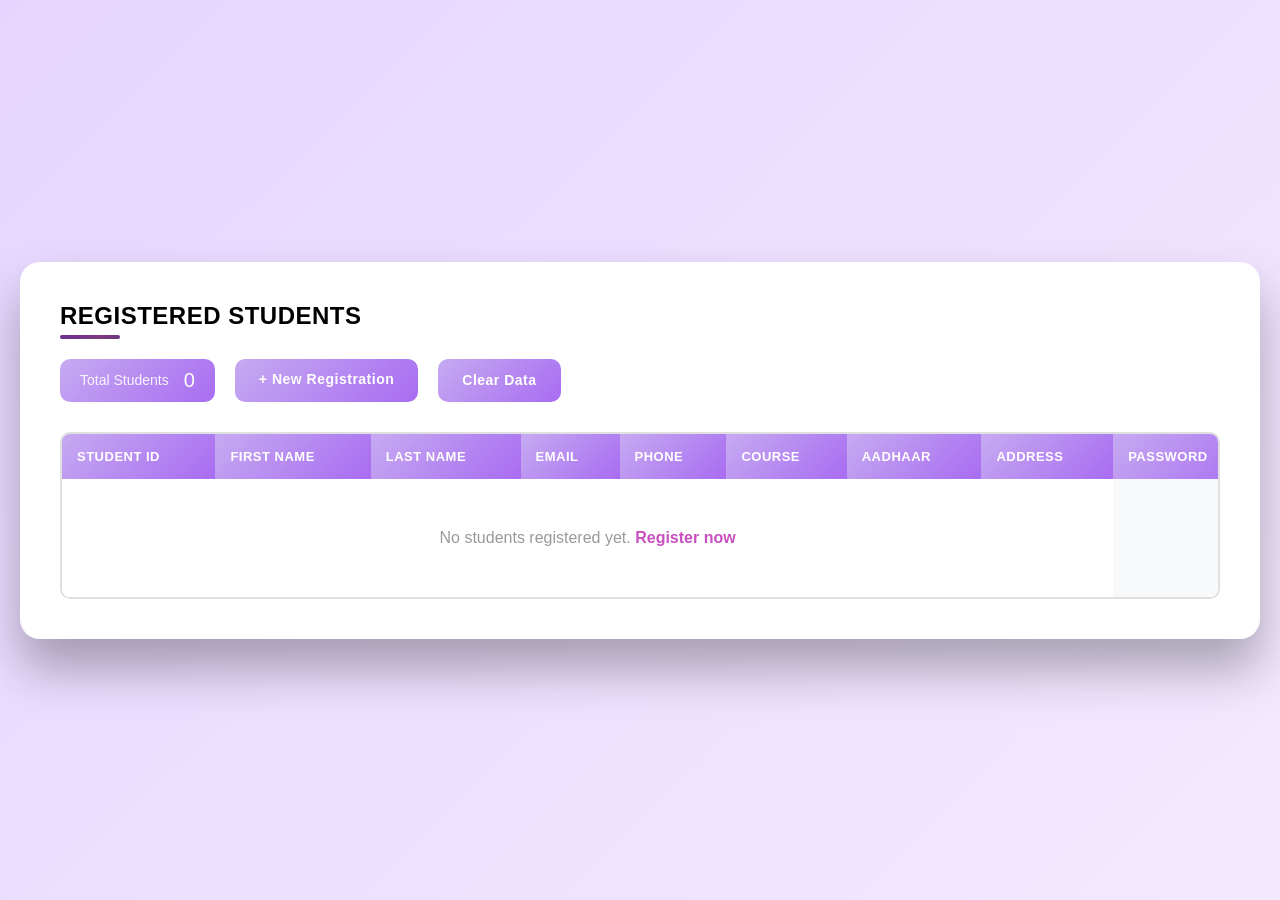
==== user.html @ 1a7b6b1f "Updated registered students" ====
<!DOCTYPE html>
<html lang="en">

<head>
    <meta charset="UTF-8">
    <meta name="viewport" content="width=device-width, initial-scale=1.0">
    <title>Registered Students</title>
    <style>
        * {
            margin: 0;
            padding: 0;
            box-sizing: border-box;
            font-family: -apple-system, BlinkMacSystemFont, 'Segoe UI', Roboto, sans-serif;
        }

        body {
            min-height: 100vh;
            background: linear-gradient(135deg, #E6D6FF, #F3E9FF);
            display: flex;
            align-items: center;
            justify-content: center;
            padding: 20px;
        }

        .container {
            max-width: 1300px;
            width: 100%;
            background: white;
            border-radius: 20px;
            box-shadow: 0 30px 50px rgba(0, 0, 0, 0.3);
            overflow: hidden;
            padding: 40px;
        }

        .header {
            display: block;
            justify-content: space-between;
            align-items: center;
            margin-bottom: 30px;
            flex-wrap: wrap;
            gap: 20px;
        }

        .header h3 {
            font-size: 24px;
            font-weight: 600;
            color: black;
            letter-spacing: 0.5px;
            margin-bottom: 20px;
        }

        .header h3:after {
            content: '';
            display: block;
            width: 60px;
            height: 4px;
            background: linear-gradient(145deg, rgb(108, 46, 149) 0%, rgb(126, 58, 127) 70%, rgb(100, 53, 128) 100%);
            margin-top: 5px;
            border-radius: 2px;
        }

        .header-actions {
            display: flex;
            gap: 20px;
        }

        .btn-back {
            padding: 12px 24px;
            border: none;
            border-radius: 10px;
            font-size: 14px;
            font-weight: 600;
            cursor: pointer;
            transition: all 0.3s;
            text-decoration: none;
            display: inline-block;
            letter-spacing: 0.5px;
            background: linear-gradient(135deg, rgb(198, 170, 241), rgb(168, 108, 241));
            color: white;
        }

        .btn-back:hover {
            transform: translateY(-2px);
            box-shadow: 0 10px 25px rgba(200, 80, 192, 0.4);
        }

        .stats-card {
            background: linear-gradient(135deg, rgb(198, 170, 241), rgb(168, 108, 241));
            padding: 10px 20px;
            border-radius: 10px;
            color: white;
            display: inline-flex;
            align-items: center;
            gap: 15px;
        }

        .stats-label {
            font-size: 14px;
            font-weight: 500;
            opacity: 0.9;
        }

        .stats-value {
            font-size: 20px;
        }

        .table-container {
            width: 100%;
            overflow-x: auto;
            border-radius: 10px;
            border: 2px solid #e0e0e0;
            background: #f8f9fa;
        }

        table {
            width: 100%;
            border-collapse: collapse;
            min-width: 1200px;
        }

        th {
            background: linear-gradient(135deg, rgb(198, 170, 241), rgb(168, 108, 241));
            color: white;
            padding: 15px;
            text-align: left;
            font-weight: 600;
            font-size: 13px;
            letter-spacing: 0.5px;
            white-space: nowrap;
        }

        td {
            padding: 12px 15px;
            border-bottom: 1px solid #e0e0e0;
            color: #333;
            font-size: 14px;
            background: white;
        }

        tr:hover td {
            background: #f0f0f0;
        }

        tr:last-child td {
            border-bottom: none;
        }

        .no-data {
            text-align: center;
            padding: 50px;
            color: #999;
            font-size: 16px;
        }

        .no-data a {
            color: #C850C0;
            text-decoration: none;
            font-weight: 600;
        }

        .no-data a:hover {
            text-decoration: underline;
        }

        @media (max-width: 768px) {
            .container {
                padding: 20px;
            }

            .header {
                flex-direction: column;
                align-items: stretch;
            }

            .header-actions {
                flex-direction: column;
            }

            .btn-back {
                text-align: center;
            }
        }
    </style>
</head>

<body>
    <div class="container">
        <div class="header">
            <h3>REGISTERED STUDENTS</h3>
            <div class="header-actions">
                <div class="stats-card">
                    <span class="stats-label">Total Students</span>
                    <span class="stats-value" id="totalStudents">0</span>
                </div>
                <a href="index.html" class="btn-back">+ New Registration</a>
                <button class="btn-back" id="clearDataBtn" style="background: linear-gradient(135deg, rgb(198, 170, 241), rgb(168, 108, 241));">Clear Data</button>
            </div>
        </div>

        <div class="table-container">
            <table>
                <thead>
                    <tr>
                        <th>STUDENT ID</th>
                        <th>FIRST NAME</th>
                        <th>LAST NAME</th>
                        <th>EMAIL</th>
                        <th>PHONE</th>
                        <th>COURSE</th>
                        <th>AADHAAR</th>
                        <th>ADDRESS</th>
                        <th>PASSWORD</th>
                    </tr>
                </thead>
                <tbody id="usersTableBody">
                    <!-- Data will be inserted here -->
                </tbody>
            </table>
        </div>
    </div>

    <script>
        function loadUsers() {
            const users = JSON.parse(localStorage.getItem("users")) || [];
            const tableBody = document.getElementById('usersTableBody');
            const totalSpan = document.getElementById('totalStudents');

            totalSpan.textContent = users.length;

            if (users.length === 0) {
                tableBody.innerHTML = `
                    <tr>
                        <td colspan="8" class="no-data">
                            No students registered yet. 
                            <a href="index.html">Register now</a>
                        </td>
                    </tr>
                `;
                return;
            }

            let tableHTML = '';
            [...users].reverse().forEach(user => {
                const aadhaar = user.aadhaar || 'N/A';

                tableHTML += `
                    <tr>
                        <td><strong>${user.studentId || 'N/A'}</strong></td>
                        <td>${user.firstName || ''}</td>
                        <td>${user.lastName || ''}</td>
                        <td>${user.email || 'N/A'}</td>
                        <td>${user.phone || 'N/A'}</td>
                        <td>${user.course || 'N/A'}</td>
                        <td>${aadhaar}</td>
                        <td>${user.address || 'N/A'}</td>
                        
                        <td>${user.password ? '********' : 'N/A'}</td>
                    </tr>
                `;
            });

            tableBody.innerHTML = tableHTML;
        }
        document.getElementById("clearDataBtn").addEventListener("click", function () {
        localStorage.removeItem("users");
         loadUsers();
        });
        setInterval(loadUsers, 30000);
        document.addEventListener('DOMContentLoaded', loadUsers);
    </script>
</body>

</html>
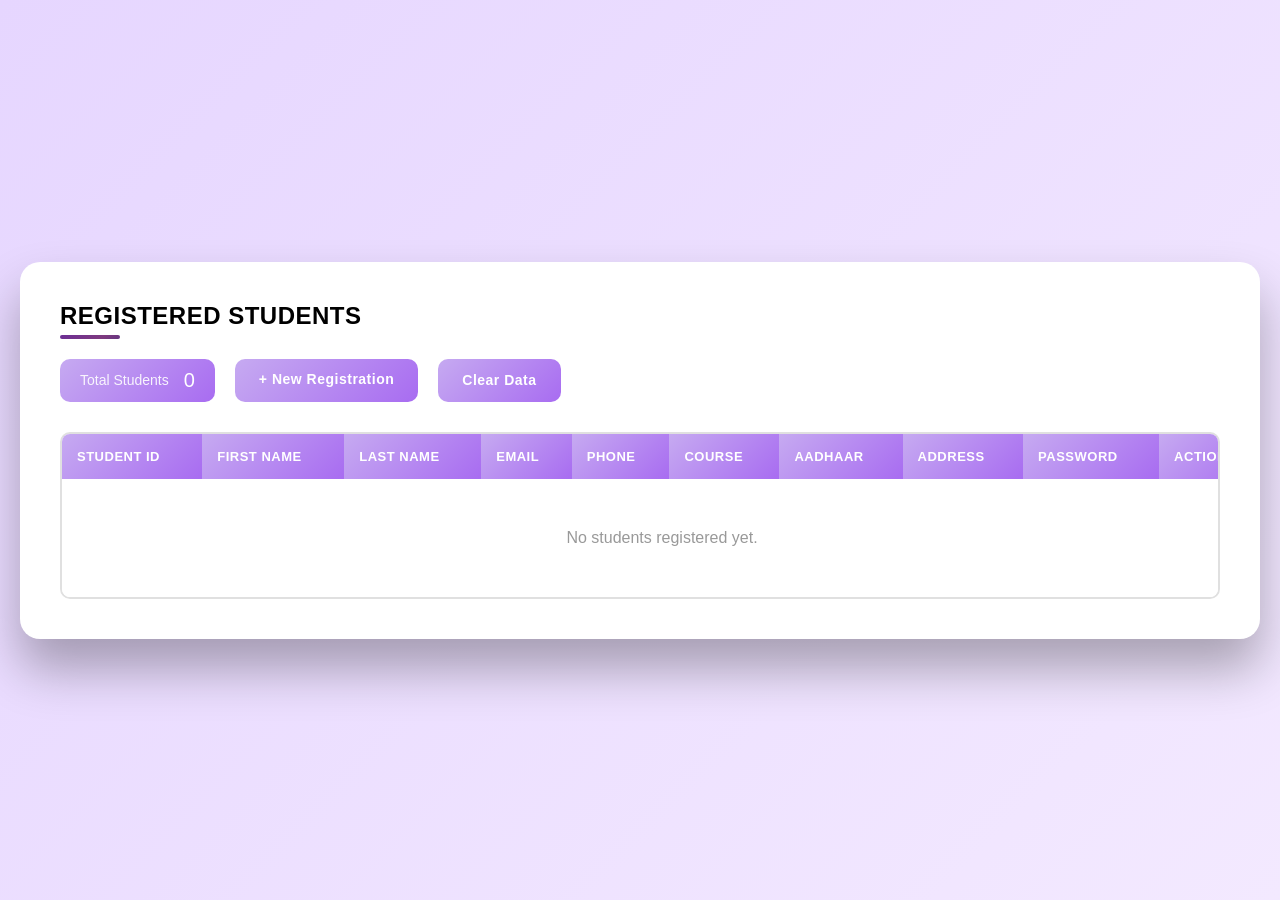
==== commit 9652a204: "Updated Form" ====
--- a/user.html
+++ b/user.html
@@ -2,272 +2,273 @@
 <html lang="en">
 
 <head>
-    <meta charset="UTF-8">
-    <meta name="viewport" content="width=device-width, initial-scale=1.0">
-    <title>Registered Students</title>
-    <style>
-        * {
-            margin: 0;
-            padding: 0;
-            box-sizing: border-box;
-            font-family: -apple-system, BlinkMacSystemFont, 'Segoe UI', Roboto, sans-serif;
-        }
-
-        body {
-            min-height: 100vh;
-            background: linear-gradient(135deg, #E6D6FF, #F3E9FF);
-            display: flex;
-            align-items: center;
-            justify-content: center;
-            padding: 20px;
-        }
-
-        .container {
-            max-width: 1300px;
-            width: 100%;
-            background: white;
-            border-radius: 20px;
-            box-shadow: 0 30px 50px rgba(0, 0, 0, 0.3);
-            overflow: hidden;
-            padding: 40px;
-        }
-
-        .header {
-            display: block;
-            justify-content: space-between;
-            align-items: center;
-            margin-bottom: 30px;
-            flex-wrap: wrap;
-            gap: 20px;
-        }
-
-        .header h3 {
-            font-size: 24px;
-            font-weight: 600;
-            color: black;
-            letter-spacing: 0.5px;
-            margin-bottom: 20px;
-        }
-
-        .header h3:after {
-            content: '';
-            display: block;
-            width: 60px;
-            height: 4px;
-            background: linear-gradient(145deg, rgb(108, 46, 149) 0%, rgb(126, 58, 127) 70%, rgb(100, 53, 128) 100%);
-            margin-top: 5px;
-            border-radius: 2px;
-        }
-
-        .header-actions {
-            display: flex;
-            gap: 20px;
-        }
-
-        .btn-back {
-            padding: 12px 24px;
-            border: none;
-            border-radius: 10px;
-            font-size: 14px;
-            font-weight: 600;
-            cursor: pointer;
-            transition: all 0.3s;
-            text-decoration: none;
-            display: inline-block;
-            letter-spacing: 0.5px;
-            background: linear-gradient(135deg, rgb(198, 170, 241), rgb(168, 108, 241));
-            color: white;
-        }
-
-        .btn-back:hover {
-            transform: translateY(-2px);
-            box-shadow: 0 10px 25px rgba(200, 80, 192, 0.4);
-        }
-
-        .stats-card {
-            background: linear-gradient(135deg, rgb(198, 170, 241), rgb(168, 108, 241));
-            padding: 10px 20px;
-            border-radius: 10px;
-            color: white;
-            display: inline-flex;
-            align-items: center;
-            gap: 15px;
-        }
-
-        .stats-label {
-            font-size: 14px;
-            font-weight: 500;
-            opacity: 0.9;
-        }
-
-        .stats-value {
-            font-size: 20px;
-        }
-
-        .table-container {
-            width: 100%;
-            overflow-x: auto;
-            border-radius: 10px;
-            border: 2px solid #e0e0e0;
-            background: #f8f9fa;
-        }
-
-        table {
-            width: 100%;
-            border-collapse: collapse;
-            min-width: 1200px;
-        }
-
-        th {
-            background: linear-gradient(135deg, rgb(198, 170, 241), rgb(168, 108, 241));
-            color: white;
-            padding: 15px;
-            text-align: left;
-            font-weight: 600;
-            font-size: 13px;
-            letter-spacing: 0.5px;
-            white-space: nowrap;
-        }
-
-        td {
-            padding: 12px 15px;
-            border-bottom: 1px solid #e0e0e0;
-            color: #333;
-            font-size: 14px;
-            background: white;
-        }
-
-        tr:hover td {
-            background: #f0f0f0;
-        }
-
-        tr:last-child td {
-            border-bottom: none;
-        }
-
-        .no-data {
-            text-align: center;
-            padding: 50px;
-            color: #999;
-            font-size: 16px;
-        }
-
-        .no-data a {
-            color: #C850C0;
-            text-decoration: none;
-            font-weight: 600;
-        }
-
-        .no-data a:hover {
-            text-decoration: underline;
-        }
-
-        @media (max-width: 768px) {
-            .container {
-                padding: 20px;
-            }
-
-            .header {
-                flex-direction: column;
-                align-items: stretch;
-            }
-
-            .header-actions {
-                flex-direction: column;
-            }
-
-            .btn-back {
-                text-align: center;
-            }
-        }
-    </style>
+<meta charset="UTF-8">
+<meta name="viewport" content="width=device-width, initial-scale=1.0">
+<title>Registered Students</title>
+
+<style>
+*{
+margin:0;
+padding:0;
+box-sizing:border-box;
+font-family:-apple-system,BlinkMacSystemFont,'Segoe UI',Roboto,sans-serif;
+}
+
+body{
+min-height:100vh;
+background:linear-gradient(135deg,#E6D6FF,#F3E9FF);
+display:flex;
+align-items:center;
+justify-content:center;
+padding:20px;
+}
+
+.container{
+max-width:1300px;
+width:100%;
+background:white;
+border-radius:20px;
+box-shadow:0 30px 50px rgba(0,0,0,0.3);
+overflow:hidden;
+padding:40px;
+}
+
+.header{
+display:block;
+justify-content:space-between;
+align-items:center;
+margin-bottom:30px;
+flex-wrap:wrap;
+gap:20px;
+}
+
+.header h3{
+font-size:24px;
+font-weight:600;
+color:black;
+letter-spacing:.5px;
+margin-bottom:20px;
+}
+
+.header h3:after{
+content:'';
+display:block;
+width:60px;
+height:4px;
+background:linear-gradient(145deg,rgb(108,46,149)0%,rgb(126,58,127)70%,rgb(100,53,128)100%);
+margin-top:5px;
+border-radius:2px;
+}
+
+.header-actions{
+display:flex;
+gap:20px;
+}
+
+.btn-back{
+padding:12px 24px;
+border:none;
+border-radius:10px;
+font-size:14px;
+font-weight:600;
+cursor:pointer;
+transition:.3s;
+text-decoration:none;
+display:inline-block;
+letter-spacing:.5px;
+background:linear-gradient(135deg,rgb(198,170,241),rgb(168,108,241));
+color:white;
+}
+
+.btn-back:hover{
+transform:translateY(-2px);
+box-shadow:0 10px 25px rgba(200,80,192,.4);
+}
+
+.stats-card{
+background:linear-gradient(135deg,rgb(198,170,241),rgb(168,108,241));
+padding:10px 20px;
+border-radius:10px;
+color:white;
+display:inline-flex;
+align-items:center;
+gap:15px;
+}
+
+.stats-label{
+font-size:14px;
+font-weight:500;
+opacity:.9;
+}
+
+.stats-value{
+font-size:20px;
+}
+
+.table-container{
+width:100%;
+overflow-x:auto;
+border-radius:10px;
+border:2px solid #e0e0e0;
+background:#f8f9fa;
+}
+
+table{
+width:100%;
+border-collapse:collapse;
+min-width:1200px;
+}
+
+th{
+background:linear-gradient(135deg,rgb(198,170,241),rgb(168,108,241));
+color:white;
+padding:15px;
+text-align:left;
+font-weight:600;
+font-size:13px;
+letter-spacing:.5px;
+white-space:nowrap;
+}
+
+td{
+padding:12px 15px;
+border-bottom:1px solid #e0e0e0;
+color:#333;
+font-size:14px;
+background:white;
+}
+
+tr:hover td{
+background:#f0f0f0;
+}
+
+tr:last-child td{
+border-bottom:none;
+}
+
+.no-data{
+text-align:center;
+padding:50px;
+color:#999;
+font-size:16px;
+}
+
+.no-data a{
+color:#C850C0;
+text-decoration:none;
+font-weight:600;
+}
+
+.no-data a:hover{
+text-decoration:underline;
+}
+
+@media(max-width:768px){
+.container{padding:20px;}
+
+.header{
+flex-direction:column;
+align-items:stretch;
+}
+
+.header-actions{
+flex-direction:column;
+}
+
+.btn-back{text-align:center;}
+}
+</style>
 </head>
-
 <body>
-    <div class="container">
-        <div class="header">
-            <h3>REGISTERED STUDENTS</h3>
-            <div class="header-actions">
-                <div class="stats-card">
-                    <span class="stats-label">Total Students</span>
-                    <span class="stats-value" id="totalStudents">0</span>
-                </div>
-                <a href="index.html" class="btn-back">+ New Registration</a>
-                <button class="btn-back" id="clearDataBtn" style="background: linear-gradient(135deg, rgb(198, 170, 241), rgb(168, 108, 241));">Clear Data</button>
-            </div>
-        </div>
-
-        <div class="table-container">
-            <table>
-                <thead>
-                    <tr>
-                        <th>STUDENT ID</th>
-                        <th>FIRST NAME</th>
-                        <th>LAST NAME</th>
-                        <th>EMAIL</th>
-                        <th>PHONE</th>
-                        <th>COURSE</th>
-                        <th>AADHAAR</th>
-                        <th>ADDRESS</th>
-                        <th>PASSWORD</th>
-                    </tr>
-                </thead>
-                <tbody id="usersTableBody">
-                    <!-- Data will be inserted here -->
-                </tbody>
-            </table>
-        </div>
-    </div>
-
-    <script>
-        function loadUsers() {
-            const users = JSON.parse(localStorage.getItem("users")) || [];
-            const tableBody = document.getElementById('usersTableBody');
-            const totalSpan = document.getElementById('totalStudents');
-
-            totalSpan.textContent = users.length;
-
-            if (users.length === 0) {
-                tableBody.innerHTML = `
-                    <tr>
-                        <td colspan="8" class="no-data">
-                            No students registered yet. 
-                            <a href="index.html">Register now</a>
-                        </td>
-                    </tr>
-                `;
-                return;
-            }
-
-            let tableHTML = '';
-            [...users].reverse().forEach(user => {
-                const aadhaar = user.aadhaar || 'N/A';
-
-                tableHTML += `
-                    <tr>
-                        <td><strong>${user.studentId || 'N/A'}</strong></td>
-                        <td>${user.firstName || ''}</td>
-                        <td>${user.lastName || ''}</td>
-                        <td>${user.email || 'N/A'}</td>
-                        <td>${user.phone || 'N/A'}</td>
-                        <td>${user.course || 'N/A'}</td>
-                        <td>${aadhaar}</td>
-                        <td>${user.address || 'N/A'}</td>
-                        
-                        <td>${user.password ? '********' : 'N/A'}</td>
-                    </tr>
-                `;
-            });
-
-            tableBody.innerHTML = tableHTML;
-        }
-        document.getElementById("clearDataBtn").addEventListener("click", function () {
-        localStorage.removeItem("users");
-         loadUsers();
-        });
-        setInterval(loadUsers, 30000);
-        document.addEventListener('DOMContentLoaded', loadUsers);
-    </script>
+<div class="container">
+<div class="header">
+<h3>REGISTERED STUDENTS</h3>
+
+<div class="header-actions">
+
+<div class="stats-card">
+<span class="stats-label">Total Students</span>
+<span class="stats-value" id="totalStudents">0</span>
+</div>
+
+<a href="index.html" class="btn-back">+ New Registration</a>
+<button class="btn-back" id="clearDataBtn">Clear Data</button>
+</div>
+</div>
+
+<div class="table-container">
+<table>
+<thead>
+<tr>
+<th>STUDENT ID</th>
+<th>FIRST NAME</th>
+<th>LAST NAME</th>
+<th>EMAIL</th>
+<th>PHONE</th>
+<th>COURSE</th>
+<th>AADHAAR</th>
+<th>ADDRESS</th>
+<th>PASSWORD</th>
+<th>ACTION</th> 
+</tr>
+</thead>
+<tbody id="usersTableBody"></tbody>
+</table>
+</div>
+</div>
+
+<script>
+
+function loadUsers(){
+const users=JSON.parse(localStorage.getItem("users"))||[];
+const tableBody=document.getElementById('usersTableBody');
+const totalSpan=document.getElementById('totalStudents');
+totalSpan.textContent=users.length;
+
+if(users.length===0){
+tableBody.innerHTML=`
+<tr>
+<td colspan="10" class="no-data">
+No students registered yet.</td></tr>`;
+return;
+}
+
+let tableHTML='';
+
+[...users].reverse().forEach((user,index)=>{
+
+const aadhaar=user.aadhaar||'N/A';
+
+tableHTML+=`
+<tr>
+<td><strong>${user.studentId||'N/A'}</strong></td>
+<td>${user.firstName||''}</td>
+<td>${user.lastName||''}</td>
+<td>${user.email||'N/A'}</td>
+<td>${user.phone||'N/A'}</td>
+<td>${user.course||'N/A'}</td>
+<td>${aadhaar}</td>
+<td>${user.address||'N/A'}</td>
+<td>${user.password?'********':'N/A'}</td>
+<td><button class="btn-back" onclick="editUser(${index})">Edit</button></td>
+</tr>
+`;
+});
+tableBody.innerHTML=tableHTML;
+}
+
+function editUser(index){
+localStorage.setItem("editUserIndex",index);
+window.location.href="index.html";
+}
+
+document.getElementById("clearDataBtn").addEventListener("click",function(){
+localStorage.removeItem("users");
+loadUsers();
+});
+
+setInterval(loadUsers,30000);
+document.addEventListener('DOMContentLoaded',loadUsers);
+</script>
 </body>
-
 </html>
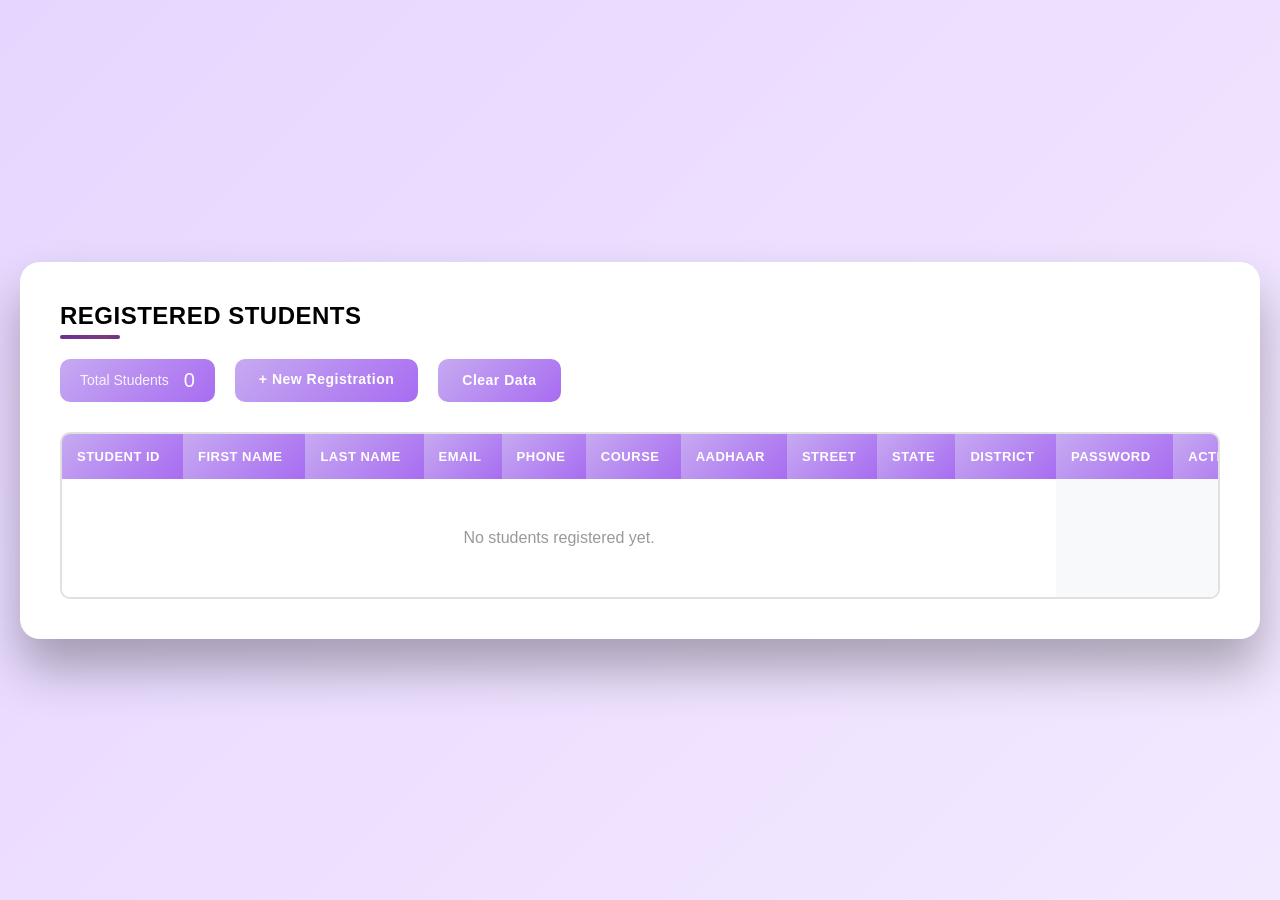
==== commit 80a149e7: "Updated address fields" ====
--- a/user.html
+++ b/user.html
@@ -207,7 +207,9 @@
 <th>PHONE</th>
 <th>COURSE</th>
 <th>AADHAAR</th>
-<th>ADDRESS</th>
+<th>STREET</th>
+<th>STATE</th>
+<th>DISTRICT</th>
 <th>PASSWORD</th>
 <th>ACTION</th> 
 </tr>
@@ -249,6 +251,8 @@
 <td>${user.course||'N/A'}</td>
 <td>${aadhaar}</td>
 <td>${user.address||'N/A'}</td>
+<td>${user.state || 'N/A'}</td>
+<td>${user.district || 'N/A'}</td>
 <td>${user.password?'********':'N/A'}</td>
 <td><button class="btn-back" onclick="editUser(${index})">Edit</button></td>
 </tr>
